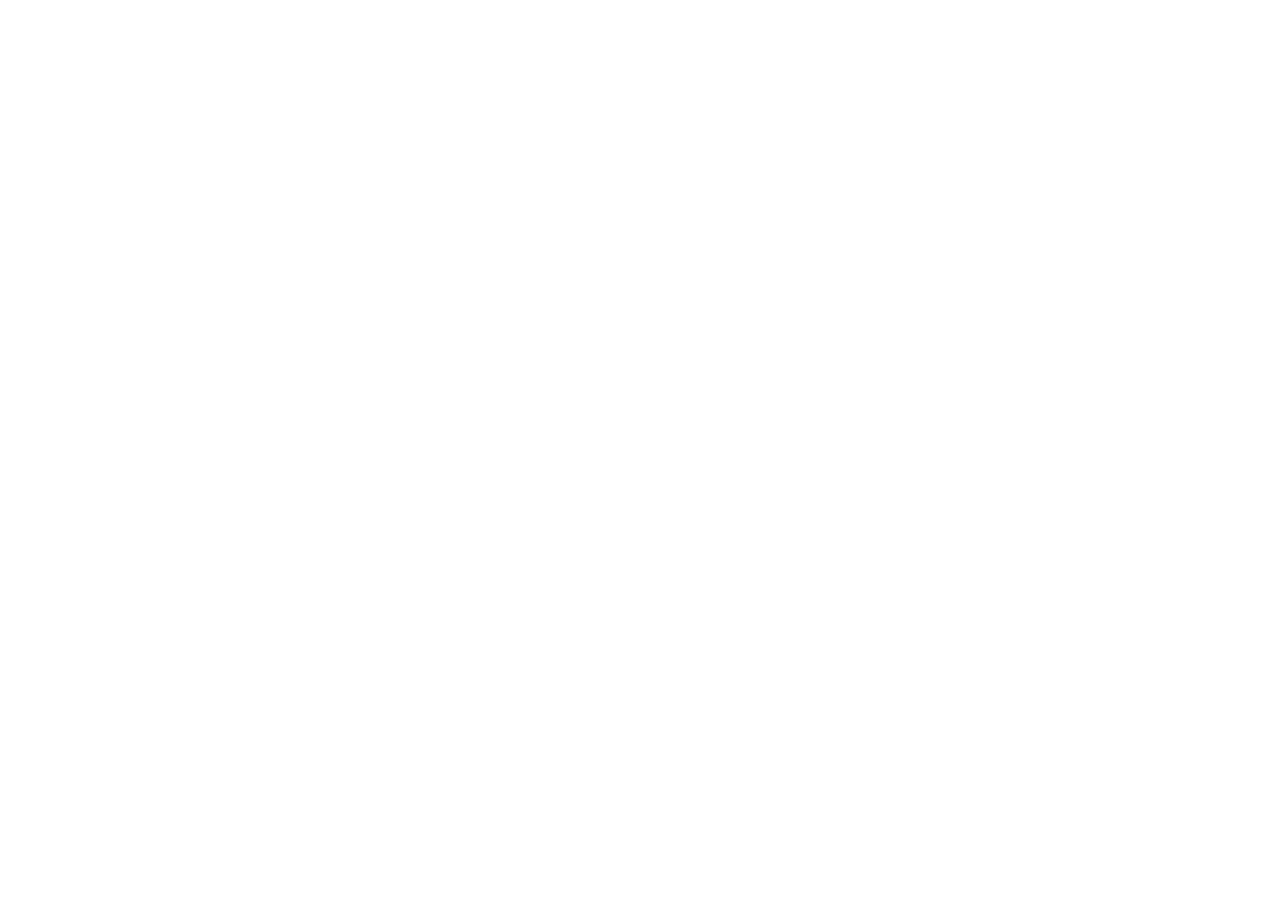
==== Projeto/index.html @ e4c7e570 "feat: Estrutura Projeto" ====
<!DOCTYPE html>
<html lang="pt-BR">
	<head>
		<meta charset="utf-8">

		<title>My Pilas</title>
		<link rel="icon"  href="imagens/safari.png">

		<link rel="stylesheet" href="CSS/style.css">

	</head>

	<body>
		
	</body>

</html>
---- Projeto/CSS/style.css ----
*{
	box-sizing: border-box;
}

body {
	margin: 0;

	font-family: Arial, Halvetica, sans-serif;
	font-size: 14px;
}
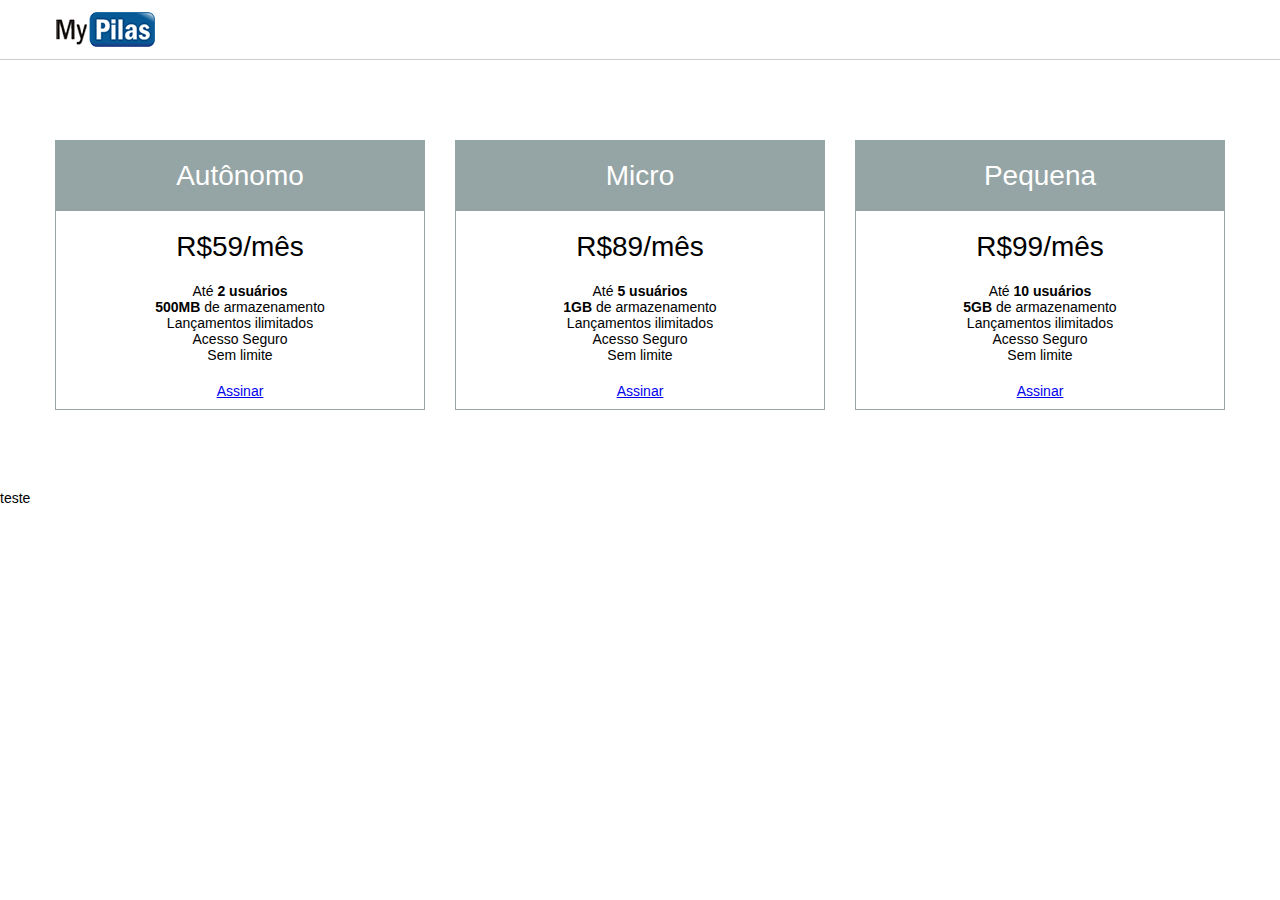
==== commit ae02c9de: "Float" ====
--- a/Projeto/index.html
+++ b/Projeto/index.html
@@ -9,8 +9,62 @@
 		<link rel="stylesheet" href="CSS/style.css">
 
 	</head>
+	<body>
+		<header>
+			<div class="container">
+				<img src="imagens/logo.png" width="100" height="35" alt="MyPilas">
+			</div>
+		</header>
+		
+		<div id="planos">
+			<div class="container">
+				<article>
+					<h2>Autônomo</h2>
+					<div>R$59/mês</div>
+					<ul>
+						<li>Até<strong> 2 usuários</strong></li>
+						<li><strong>500MB</strong> de armazenamento</li>
+						<li>Lançamentos ilimitados</li>
+						<li>Acesso Seguro</li>
+						<li>Sem limite</li>
+					</ul>
+					<footer>
+						<a href="assine.html">Assinar</a>
+					</footer>
+				</article>
 
-	<body>
+				<article>
+					<h2>Micro</h2>
+					<div>R$89/mês</div>
+					<ul>
+						<li>Até<strong> 5 usuários</strong></li>
+						<li><strong>1GB</strong> de armazenamento</li>
+						<li>Lançamentos ilimitados</li>
+						<li>Acesso Seguro</li>
+						<li>Sem limite</li>
+					</ul>
+					<footer>
+						<a href="assine.html">Assinar</a>
+					</footer>
+				</article>
+
+				<article style="margin-right: 0;">
+					<h2>Pequena</h2>
+					<div>R$99/mês</div>
+					<ul>
+						<li>Até<strong> 10 usuários</strong></li>
+						<li><strong>5GB</strong> de armazenamento</li>
+						<li>Lançamentos ilimitados</li>
+						<li>Acesso Seguro</li>
+						<li>Sem limite</li>
+					</ul>
+					<footer>
+						<a href="assine.html">Assinar</a>
+					</footer>
+				</article>
+			</div>
+		</div>
+		teste
 		
 	</body>
 
--- a/Projeto/CSS/style.css
+++ b/Projeto/CSS/style.css
@@ -7,4 +7,69 @@
 
 	font-family: Arial, Halvetica, sans-serif;
 	font-size: 14px;
+}
+
+header {
+	height: 60px;
+	border-bottom: 1px solid #CCC;
+}
+
+header img{
+	margin-top: 12px;
+}
+.container{
+	margin: 0 auto;
+	padding-left: 15px;
+	padding-right: 15px;
+	width: 1200px;
+	
+}
+
+#planos{
+	padding: 80px 0;
+}
+
+#planos::after{
+	content: "";
+	display: block;
+	clear: both;
+}
+article{
+	/*display: inline-block;*/
+	border: 1px solid #95a4a5;
+	width: 370px;
+	padding: 10px;
+	float : left;
+	margin-right: 30px;
+}
+
+article > h2{
+	background-color:#95a4a5;
+	color: #fff;
+	text-align: center;
+	line-height: 2.5;
+	margin: -10px;
+	margin-bottom: 0px;
+	font-weight: normal;
+	font-size: 28px;
+}
+
+article > div{
+	text-align: center;
+	font-size: 28px;
+	margin: 20px 0;
+}
+
+article > ul{
+	list-style: none;
+	padding: 0;
+	margin: 20px 0;
+}
+
+article > ul > li {
+	text-align: center;
+}
+
+article > footer{
+	text-align: center;
 }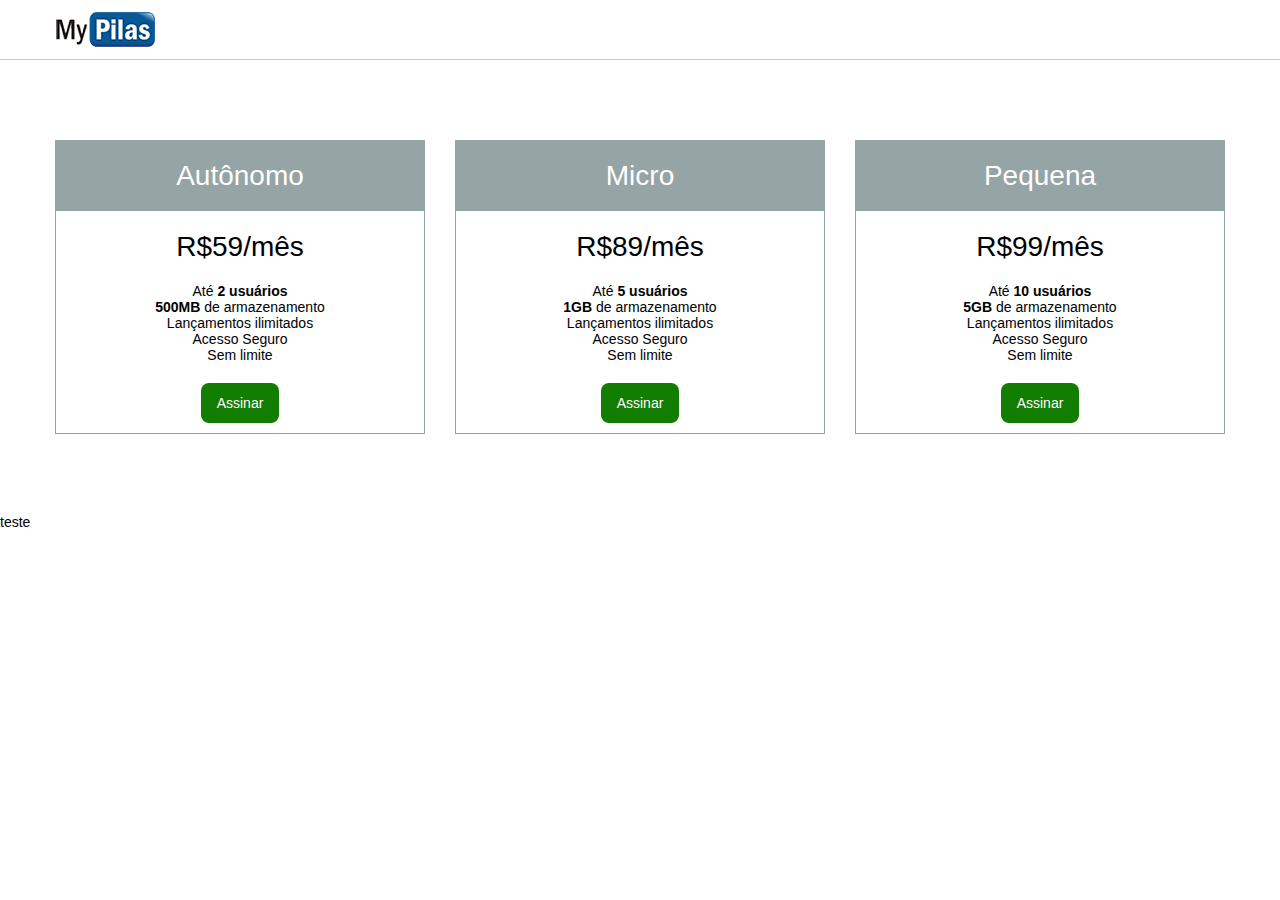
==== commit a2523ef5: "feat: botao" ====
--- a/Projeto/index.html
+++ b/Projeto/index.html
@@ -29,7 +29,7 @@
 						<li>Sem limite</li>
 					</ul>
 					<footer>
-						<a href="assine.html">Assinar</a>
+						<a href="assine.html" class="botao">Assinar</a>
 					</footer>
 				</article>
 
@@ -44,7 +44,7 @@
 						<li>Sem limite</li>
 					</ul>
 					<footer>
-						<a href="assine.html">Assinar</a>
+						<a href="assine.html" class="botao">Assinar</a>
 					</footer>
 				</article>
 
@@ -59,7 +59,7 @@
 						<li>Sem limite</li>
 					</ul>
 					<footer>
-						<a href="assine.html">Assinar</a>
+						<a href="assine.html" class="botao">Assinar</a>
 					</footer>
 				</article>
 			</div>
--- a/Projeto/CSS/style.css
+++ b/Projeto/CSS/style.css
@@ -72,4 +72,13 @@
 
 article > footer{
 	text-align: center;
+}
+
+.botao{
+	display: inline-block;
+	background-color: #127d00;
+	color: #fff;
+	padding: 12px 16px;
+	text-decoration: none;
+	border-radius: 8px;
 }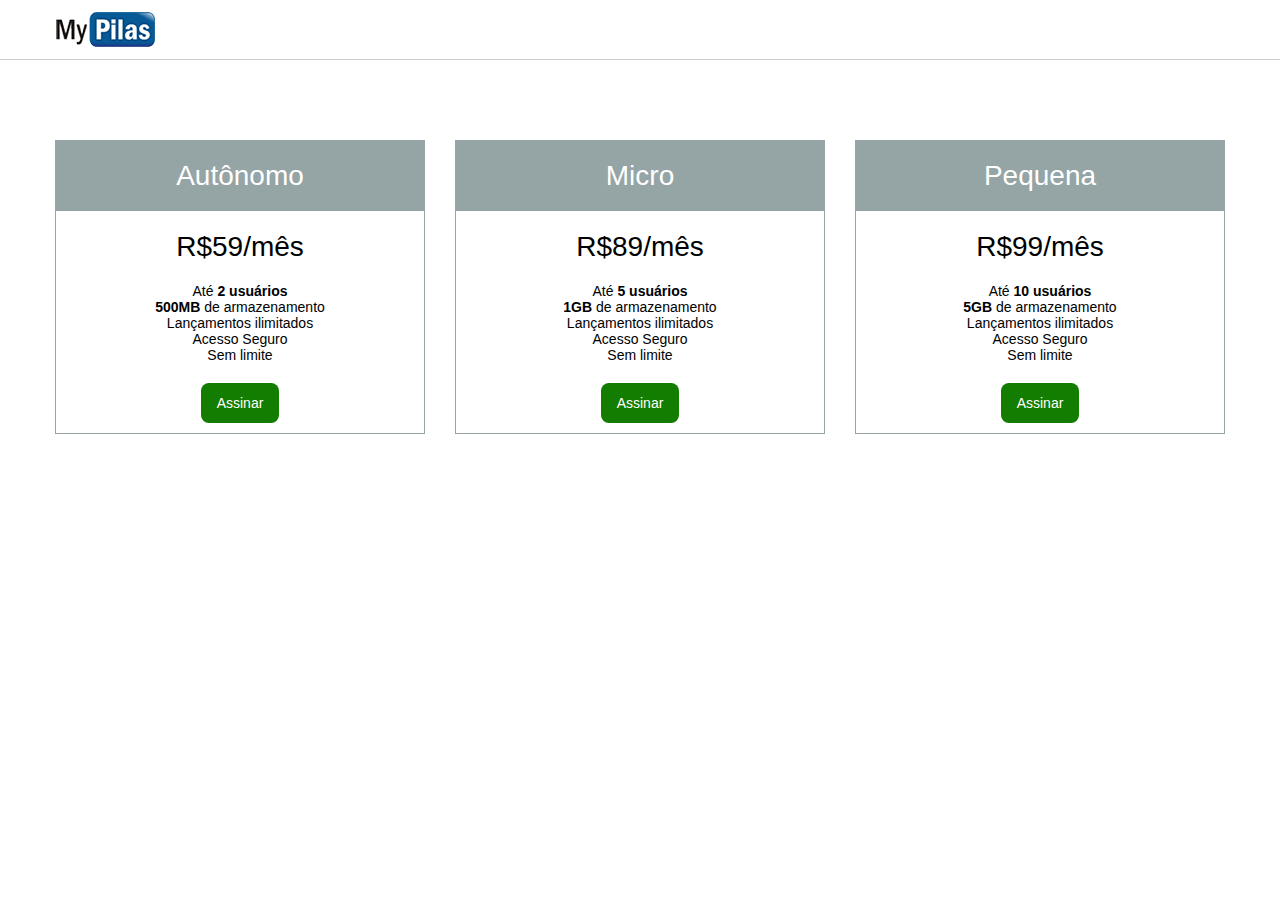
==== commit f4faaaba: "feat: ação botão" ====
--- a/Projeto/index.html
+++ b/Projeto/index.html
@@ -64,7 +64,7 @@
 				</article>
 			</div>
 		</div>
-		teste
+		
 		
 	</body>
 
--- a/Projeto/CSS/style.css
+++ b/Projeto/CSS/style.css
@@ -81,4 +81,11 @@
 	padding: 12px 16px;
 	text-decoration: none;
 	border-radius: 8px;
+	transition: 1s background;
+
+}
+
+.botao:hover , .botao:focus{
+	background-color: red;
+	transform: scale(1.2);
 }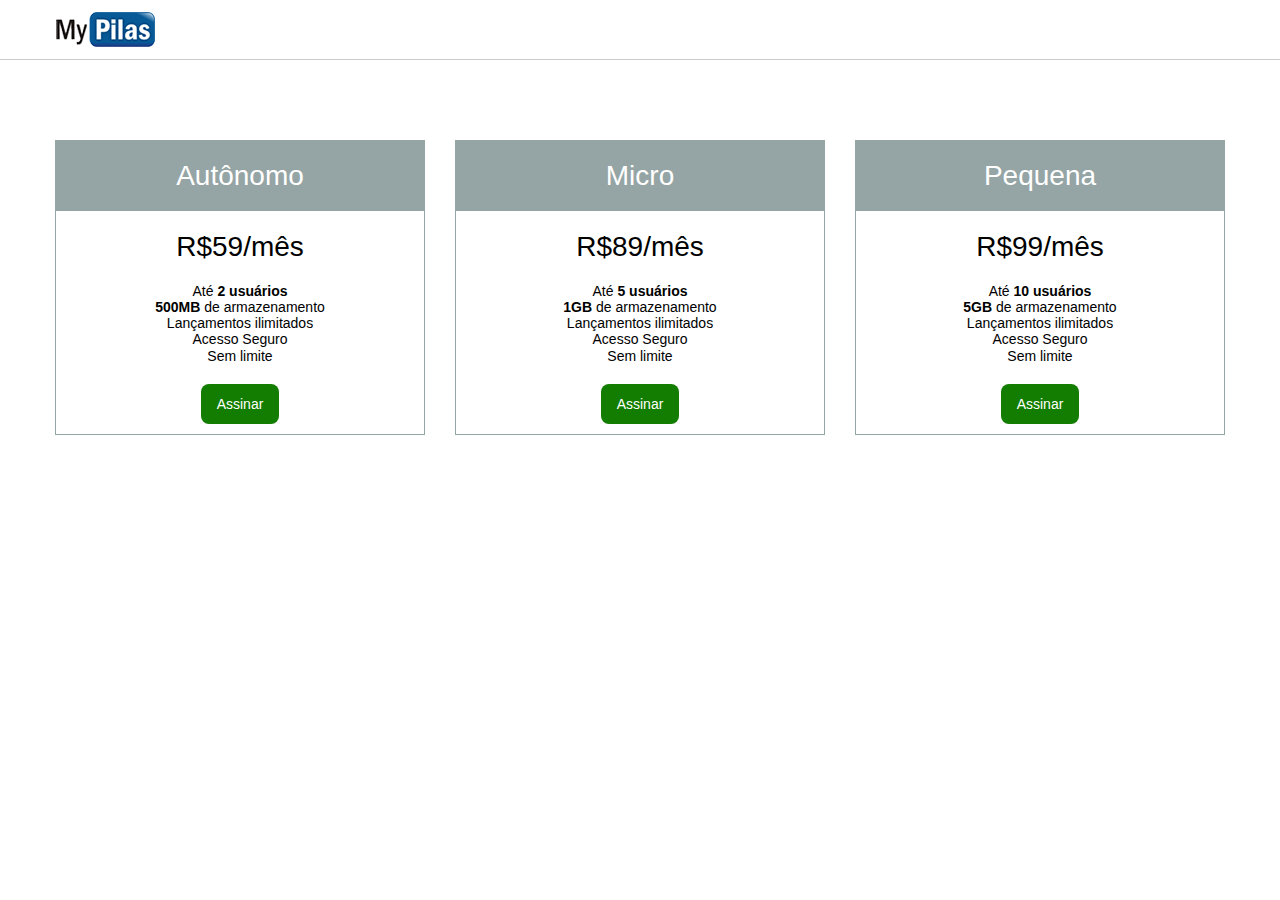
==== commit dc79680a: "feat: reset/normalize.css" ====
--- a/Projeto/index.html
+++ b/Projeto/index.html
@@ -6,7 +6,9 @@
 		<title>My Pilas</title>
 		<link rel="icon"  href="imagens/safari.png">
 
+		<link rel="stylesheet" href="CSS/normalize.css">
 		<link rel="stylesheet" href="CSS/style.css">
+
 
 	</head>
 	<body>
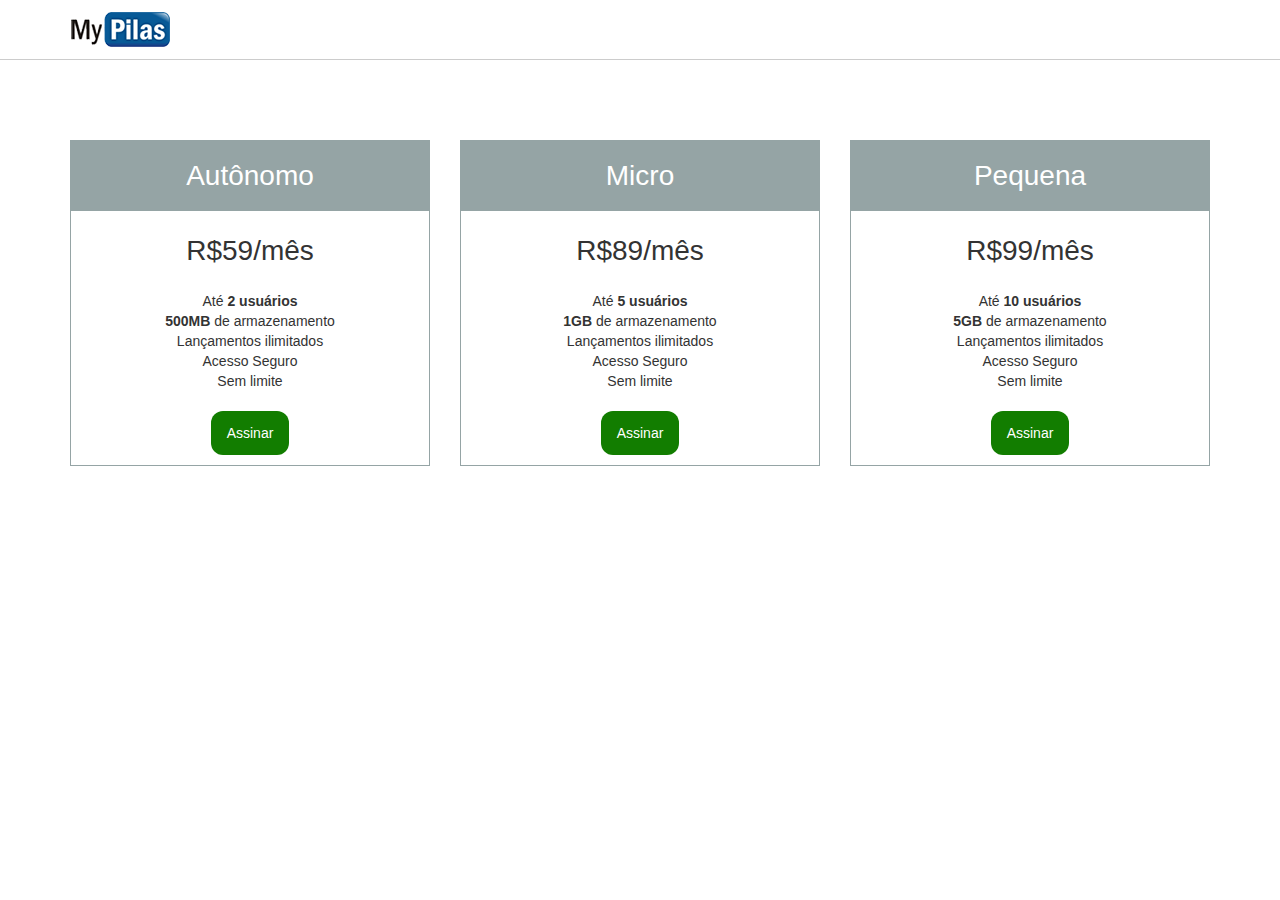
==== commit fba8c88f: "feat: grid CSS" ====
--- a/Projeto/index.html
+++ b/Projeto/index.html
@@ -2,11 +2,12 @@
 <html lang="pt-BR">
 	<head>
 		<meta charset="utf-8">
+		<meta name="viewport" content="width=device-width, initial-scale=1">
 
 		<title>My Pilas</title>
 		<link rel="icon"  href="imagens/safari.png">
 
-		<link rel="stylesheet" href="CSS/normalize.css">
+		<link rel="stylesheet" href="CSS/bootstrap-grid.min.css">
 		<link rel="stylesheet" href="CSS/style.css">
 
 
@@ -20,50 +21,61 @@
 		
 		<div id="planos">
 			<div class="container">
-				<article>
-					<h2>Autônomo</h2>
-					<div>R$59/mês</div>
-					<ul>
-						<li>Até<strong> 2 usuários</strong></li>
-						<li><strong>500MB</strong> de armazenamento</li>
-						<li>Lançamentos ilimitados</li>
-						<li>Acesso Seguro</li>
-						<li>Sem limite</li>
-					</ul>
-					<footer>
-						<a href="assine.html" class="botao">Assinar</a>
-					</footer>
-				</article>
+				<div class="row">
+					<div class="col-sm-4">
 
-				<article>
-					<h2>Micro</h2>
-					<div>R$89/mês</div>
-					<ul>
-						<li>Até<strong> 5 usuários</strong></li>
-						<li><strong>1GB</strong> de armazenamento</li>
-						<li>Lançamentos ilimitados</li>
-						<li>Acesso Seguro</li>
-						<li>Sem limite</li>
-					</ul>
-					<footer>
-						<a href="assine.html" class="botao">Assinar</a>
-					</footer>
-				</article>
+						<article>
+							<h2>Autônomo</h2>
+							<div>R$59/mês</div>
+							<ul>
+								<li>Até<strong> 2 usuários</strong></li>
+								<li><strong>500MB</strong> de armazenamento</li>
+								<li>Lançamentos ilimitados</li>
+								<li>Acesso Seguro</li>
+								<li>Sem limite</li>
+							</ul>
+							<footer>
+								<a href="assine.html" class="botao">Assinar</a>
+							</footer>
+						</article>
 
-				<article style="margin-right: 0;">
-					<h2>Pequena</h2>
-					<div>R$99/mês</div>
-					<ul>
-						<li>Até<strong> 10 usuários</strong></li>
-						<li><strong>5GB</strong> de armazenamento</li>
-						<li>Lançamentos ilimitados</li>
-						<li>Acesso Seguro</li>
-						<li>Sem limite</li>
-					</ul>
-					<footer>
-						<a href="assine.html" class="botao">Assinar</a>
-					</footer>
-				</article>
+					</div>
+					<div class="col-sm-4">
+
+						<article>
+							<h2>Micro</h2>
+							<div>R$89/mês</div>
+							<ul>
+								<li>Até<strong> 5 usuários</strong></li>
+								<li><strong>1GB</strong> de armazenamento</li>
+								<li>Lançamentos ilimitados</li>
+								<li>Acesso Seguro</li>
+								<li>Sem limite</li>
+							</ul>
+							<footer>
+								<a href="assine.html" class="botao">Assinar</a>
+							</footer>
+						</article>
+
+					</div>
+					<div class="col-sm-4">
+
+						<article>
+							<h2>Pequena</h2>
+							<div>R$99/mês</div>
+							<ul>
+								<li>Até<strong> 10 usuários</strong></li>
+								<li><strong>5GB</strong> de armazenamento</li>
+								<li>Lançamentos ilimitados</li>
+								<li>Acesso Seguro</li>
+								<li>Sem limite</li>
+							</ul>
+							<footer>
+								<a href="assine.html" class="botao">Assinar</a>
+							</footer>
+						</article>
+					</div>
+
 			</div>
 		</div>
 		
--- a/Projeto/CSS/style.css
+++ b/Projeto/CSS/style.css
@@ -17,13 +17,8 @@
 header img{
 	margin-top: 12px;
 }
-.container{
-	margin: 0 auto;
-	padding-left: 15px;
-	padding-right: 15px;
-	width: 1200px;
-	
-}
+
+
 
 #planos{
 	padding: 80px 0;
@@ -37,10 +32,8 @@
 article{
 	/*display: inline-block;*/
 	border: 1px solid #95a4a5;
-	width: 370px;
 	padding: 10px;
-	float : left;
-	margin-right: 30px;
+	
 }
 
 article > h2{
@@ -80,7 +73,7 @@
 	color: #fff;
 	padding: 12px 16px;
 	text-decoration: none;
-	border-radius: 8px;
+	border-radius: 12px;
 	transition: 1s background;
 
 }
@@ -88,4 +81,6 @@
 .botao:hover , .botao:focus{
 	background-color: red;
 	transform: scale(1.2);
+	text-decoration: none;
+	color: white;
 }